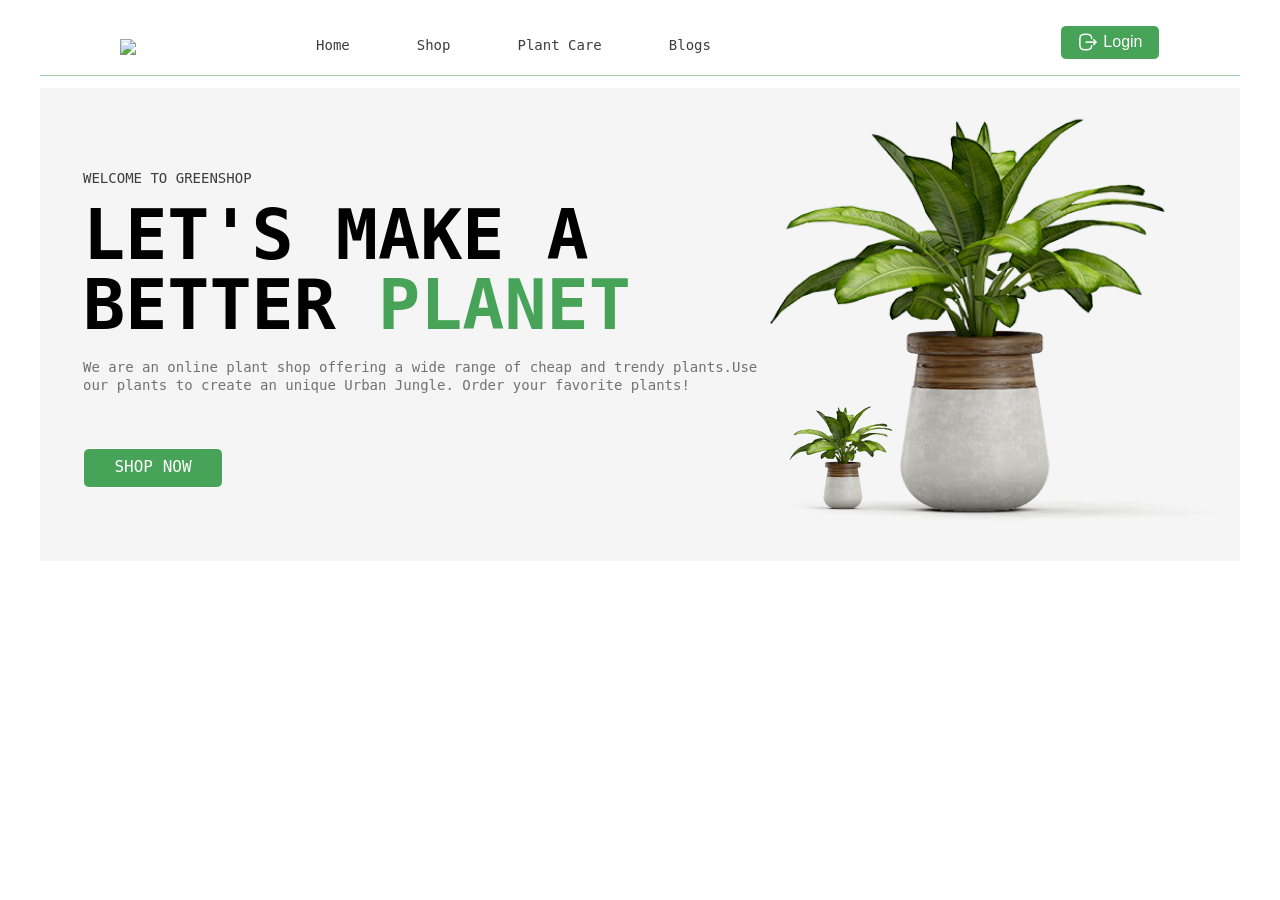
==== index.html @ 3f910950 "add hw" ====
<!DOCTYPE html>
<html lang="en">
<head>
    <meta charset="UTF-8">
    <meta name="viewport" content="width=device-width, initial-scale=1.0">
    <title>GreenShop</title>
    <link rel="stylesheet" href="styles/reset.css">
    <link rel="stylesheet" href="styles/main.css">
</head>
<body>
    <div class="container">
    <header>
        <div class="logo">
        <a href="/" class="header-logo">
            <img src="images/logogreen.svg" alt="GreenShop logo"> 
        </a>
    
            
        <nav>
            <ul class="menu">
               <li>
                <a href="/" class="item-active">Home</a>
            </li> 
            <li>
                <a href="/">Shop</a>
            </li>
               <li class="dropdown">
                <a href="/">Plant Care</a>
            
            <ul class="second-menu">
          
            <li> 
                <a href="/">Drainage</a>
            </li>
            <li> <a href="/">Fungicides</a>     </li>
            <li>  <a href="/"> Fertilizer</a>           </li>
<li class="third-dropdown">
     <a href="/" class="priming">Priming<img src="./images/ArrowRight.png"  alt="ArrowRight">     </a>          

<ul class="third-menu">
    
        <li>
            <a href="/">Universal</a>
        </li>
        <li> <a href="/"> For Ficus </a>        </li>
        <li> <a href="/"> For Cacti </a></li>
        <li><a href="/">  For Citrus </a></li>
        <li> <a href="/">  For those in bloom </a></li>
        <li><a href="/">  For Orchids  </a></li>
    </ul>
</li>
</ul>
</li>
          

               <li>
                
                <a href="/">Blogs</a>
            </li>
             </ul>
        </nav>
       
        <button class="login-button">
       <img src="images/Logout.png" alt="Login logo"><span>Login</span>
    </button>
</div> 
    </header>

    <main>
        <section class="welcome-block">
        <div class="text-container">
            <p class="welcome-text">WELCOME TO GREENSHOP</p>
            <h1 class="better-planet">LET'S MAKE A <span class="highlight">BETTER <span class="green-planet">PLANET</span></span></h1>
            <p class="shop-description">
                <span class="single-line" >We are an online plant shop offering a wide range of cheap and trendy plants.Use</span>
                <span class="new-sentence"> our plants to create an unique Urban Jungle. Order your favorite plants!</span>

                </p>
            <a href="/" class="shop-now">SHOP NOW</a>
        </div>
        
            <img src="images/hero.png" alt= "Large Plant">
       
             </section>
    </main>
    </div>
</body>
</html>
---- styles/main.css ----
* {
    box-sizing:border-box;
}
body{
    width:100%;
    max-width: 1440px;
    height:597px;
 font-family: "Ubuntu Mono", monospace;
  font-weight: 400;
  font-style: normal;
  margin:0px;
  padding:0px;
}
.container{
    width:100%;
    max-width: 1440px;
    height:597px;
    text-align: center;
    display: inline-block;
}
header{
    font-size:0px;
    width:100%;
    max-width:1200px;
   margin-top: 18px;
    min-height:53px;
     display: inline-block;
    border:none;
    border-bottom:1px solid #46A35880;
    box-sizing: border-box;

   
    
   
    
}


   .header-logo, nav, .image-button{  
    display:inline-block;
    vertical-align:middle;
    margin: 0;
    margin-right: 70px;
}
 main{
   display: inline-block;
    max-width:1200px;
   padding-top: 12px;

}

.header-logo img{
    width:150px;
    height: 34.3px;
    margin:0;
    display: inline;
    vertical-align:middle;
   
    
}
.header-logo{
    padding-right: 100px;
    
}
nav{
    display: inline-block;
    margin: 0 auto;
}
.menu{
    list-style: none;
    padding: 0;
    margin: 0;
    text-decoration: none;
   
    display: inline-block;
  
}
.menu > li{
    position: relative;
    display: inline-block;
}
.menu > li > a {
    text-decoration: none;
    padding: 10px;
    display: inline-block;
}
.second-menu {
    display: none;
    position: absolute;
    top: 100%;
    right:  30%;
    padding: 10px 0px;
    background-color: #EDF6EE;
 
  width: 168px;
height: 173px;


}
.second-menu li{
    width: 100%;
}
 .third-dropdown  a:hover {
   background-color:  #1A712A;
    width: 100%;
    cursor: pointer;
}
.second-menu a:hover {
    border-bottom: none;
   color:  #FFFFFF;
   cursor: pointer;
background-color: #1A712A;;
width: 100%;
}
.dropdown:hover .second-menu {
    display: block;
}
.second-menu li{
    padding: 5px 0;
   
  width: 100%;

}
.third-dropdown{
    position: relative;
}
.third-menu li{
    width:100%;
}
.third-menu {
 
display: none;
background-color: #EDF6EE;
    position: absolute;
    top:-194%;
    left:100%;
    padding: 10px;
    width: 178px;
    min-height: 275px;
    font-size: 12px;
  color:  #3D3D3D;
 

   
    text-align: left;
    


}
.priming{
    display: inline-block;
  
}
.priming img{
    padding-left: 90px;
  
}
.second-menu li:hover  .third-menu {
    display: block;
}


.second-menu a, .third-menu a:hover {
    background-color: #EDF6EE;
    color: #FFFFFF;
    border-bottom: none;
}
.second-menu a, .third-menu a {
    display: block;
    color: #3D3D3D;
 
    border-bottom: none;
}




nav ul{
   padding: 0;
   margin: 0;
    display: inline-block;
   

}
.header-logo, ul{
    display: inline-block;
    vertical-align: middle;
}

li {
display:inline-block;
line-height:34.3px;

}
.second-menu li a, .third-menu li a {
    font-size:14px;
    font-weight:400;
    line-height: 20px;
    text-align: left;
   color:  #3D3D3D;

}

   
li a{
    font-size:14px;
    font-weight:400;
   display: inline-block;
 
    text-decoration:none;
padding-bottom: 12px;
   color: #3D3D3D;
    border-bottom: 3px solid transparent;
 padding-top:5px 0px;
   margin-right: 47px;
   
}


li a:hover {
    font-weight:700;
    border-bottom:3px solid #46A358;
color: black;
  
  
   
}


h1{
    font-size: 70px;
    font-weight: 700;
    line-height:70px;
}
.green-planet{
    color: #46A358; ;
}
p{
font-size: 14px;
font-weight: 500;
line-height: 16px;

}
.welcome-block{
    background-color:#f5f5f5;
    display: inline-block;
    width:100%;
    text-align:left;

}
.text-container{
    display: inline-block;
   width: 56%;
    vertical-align: top;
    padding-left: 43px;
    padding-top: 68px;
    


}
.welcome-text{
    font-size:14px;
    color: #3D3D3D;
}
    .better-planet{
margin-top: 5px;
    }
    .shop-description{
        font-size: 14px;
        margin-top: -40px;
        line-height:18px;
        color: #727272;
        
    }
    
    
.single-line{
    white-space: nowrap;
}
.new-sentence{
    display: block;
    
}
.hero-image {
    text-align: right;
    display: inline-block;
    width: 507px;
    height: 450px;


   
}
.shop-now {
    border:0px;
    background: #46a358;
    padding: 10px;
    border: 1px solid #FFFFFF;
    border-radius:6px;
    color: #FFFFFF;
    text-decoration:none;
    margin-top: 40px;
    display: inline-block;
    width: 140px;
    height: 40px;
 text-align: center;

}
.image-button{ 

display:inline-block;
    border:none;
  
 
   
   
}

.login-button {
   
width: 100px;
height: 35px;
font-size: 16px;
font-weight: 500;
line-height: 20.11px;
border: 0px;
background: #46a358;
padding: 0px;
border: 1px solid #FFFFFF;
border-radius: 6px;
color: #FFFFFF;
display: inline-block;
text-align: center;
margin-left: 292px;









}
.login-button img{
    display: inline-block;
    vertical-align: middle;
    width:20px;
    height: auto;
    margin-left:17px;
    width: 20px;
    height: 20px;
    margin-right: 5px;
    margin-left: 1px;
   color: #FFFFFF;

    

}
.login-button span {
    display: inline-block;
    line-height: 1;
    vertical-align: middle;
   


}
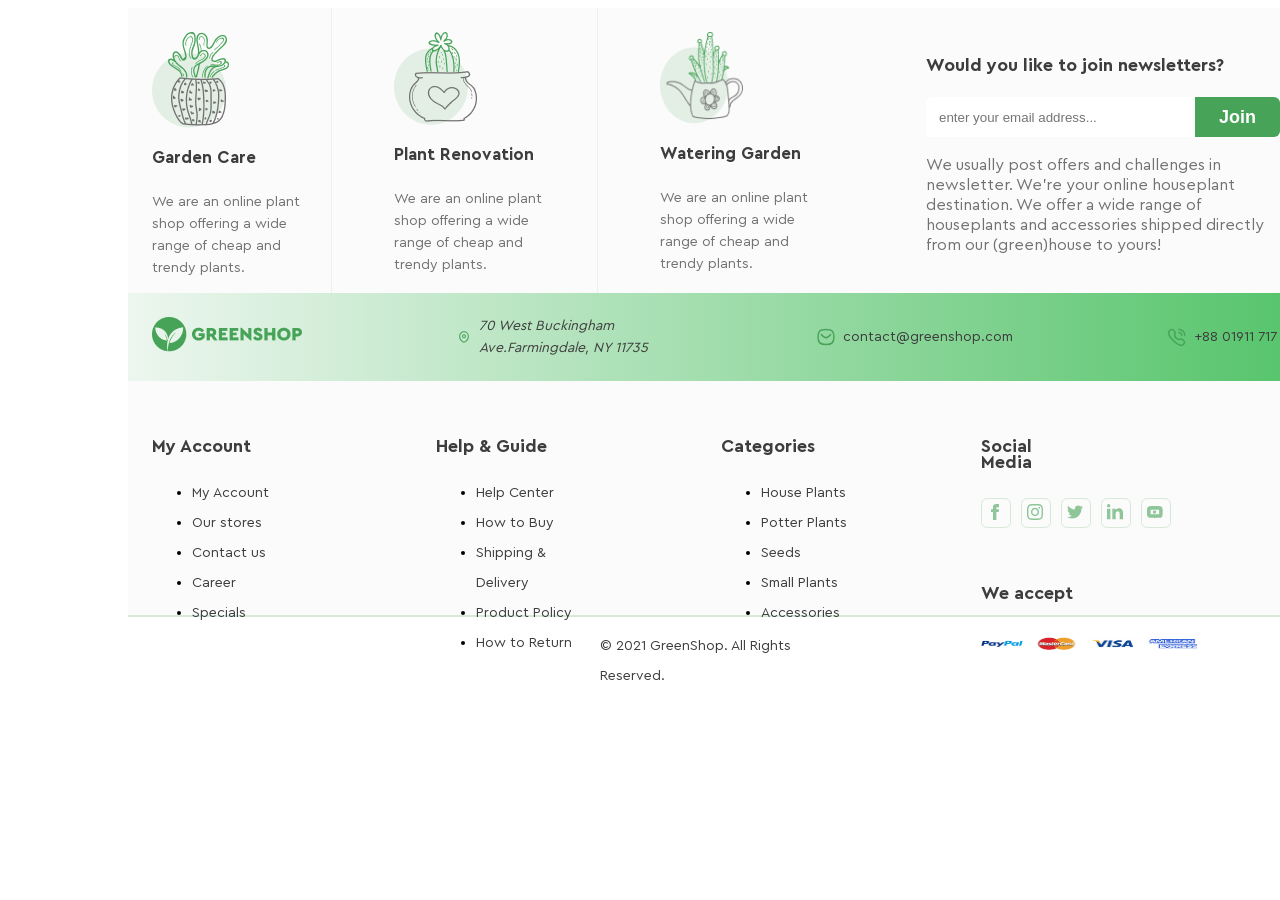
==== commit 7ec0d4db: "add new changes" ====
--- a/index.html
+++ b/index.html
@@ -4,85 +4,121 @@
     <meta charset="UTF-8">
     <meta name="viewport" content="width=device-width, initial-scale=1.0">
     <title>GreenShop</title>
-    <link rel="stylesheet" href="styles/reset.css">
-    <link rel="stylesheet" href="styles/main.css">
+   
+    <link rel="stylesheet" href="./styles/reset.css">
+    <link rel="stylesheet" href="./styles/main.css">
+    <link rel="stylesheet" href="./styles/fonts.css">
 </head>
 <body>
-    <div class="container">
-    <header>
-        <div class="logo">
-        <a href="/" class="header-logo">
-            <img src="images/logogreen.svg" alt="GreenShop logo"> 
-        </a>
-    
-            
-        <nav>
-            <ul class="menu">
-               <li>
-                <a href="/" class="item-active">Home</a>
-            </li> 
-            <li>
-                <a href="/">Shop</a>
-            </li>
-               <li class="dropdown">
-                <a href="/">Plant Care</a>
-            
-            <ul class="second-menu">
+    <footer class="footer-container">
+        <div class="footer-top">
+            <div class="service">
+                <img src="./images/Picture.png" alt="Garden Care">
+                <h3>Garden Care</h3>
+                <p>We are an online plant shop offering a wide range of cheap and trendy plants.</p>
+            </div>
+           
+            <div class="service">
+                <img src="./images/Picture1.png" alt="Plant Renovation">
+                <h3>Plant Renovation</h3>
+                <p>We are an online plant shop offering a wide range of cheap and trendy plants.</p>
+            </div>
+            <div class="service">
+                <img src="./images/Picture2.png" alt="Watering Garden">
+                <h3>Watering Garden</h3>
+                <p>We are an online plant shop offering a wide range of cheap and trendy plants.</p>
+            </div>
+          <div class="newsletter">
+            <h3>Would you like to join newsletters?</h3>
+            <form>
+           <input type="email" placeholder="enter your email address...">
+           <button type="submit">Join</button>
+            </form>
+            <p>We usually post offers and challenges in newsletter. We’re your online houseplant destination. We offer a wide range of houseplants and accessories shipped directly from our (green)house to yours! </p>
+          </div>
+        </div>
+        <div class="footer-middle">
+            <div class="contact-info">
+                <a href="./">
+                <img class="contact-logo" src="./images/Frame9.png" alt="GreenShop"> </a>
+                <div class="address">
+                 <img class="icon-small" src="./images/Location.svg" alt="Location icon">
+                    <address> 70 West Buckingham Ave.Farmingdale, NY 11735</address>
+                </div>
+                <div class="email">
+                    <img src="./images/Message.svg" alt="Message icon">
+                   <p>
+                    <a href="mailto:contact@greenshop.com">contact@greenshop.com</a></p>
+            </div>
+               <div class="phone">
+                <img src="./images/Calling.svg" alt="Calling icon">
+            <p><a href="tel:+8801911717490">+88 01911 717 490</a></p>
+               </div>
           
-            <li> 
-                <a href="/">Drainage</a>
-            </li>
-            <li> <a href="/">Fungicides</a>     </li>
-            <li>  <a href="/"> Fertilizer</a>           </li>
-<li class="third-dropdown">
-     <a href="/" class="priming">Priming<img src="./images/ArrowRight.png"  alt="ArrowRight">     </a>          
+</div>
+        </div>
+        <div class="footer-bottom">
+            <nav class="links">
+                <h4>My Account</h4>
+                <ul>
+                    <li>
+                        <a href="/">My Account</a></li>
+                        <li><a href="/">Our stores</a></li>
+                        <li><a href="/">Contact us</a></li>
+                        <li> <a href="/">Career</a></li>
+                         <li><a href="/">Specials</a></li>   
+                           
+                             </ul>
+            </nav>
+            <nav class="links">
+                <h4>Help & Guide</h4>
+                <ul>
+                    <li>
+                        <a href="/">Help Center</a></li>
+                        <li><a href="/">How to Buy</a></li>
+                        <li><a href="/">Shipping & Delivery</a></li>
+                        <li> <a href="/">Product Policy</a></li>
+                         <li><a href="/">How to Return</a></li>   
+                           
+                             </ul>
+            </nav>
+            <nav class="links">
+                <h4>Categories</h4>
+                <ul>
+                    <li>
+                        <a href="/">House Plants</a></li>
+                        <li><a href="/">Potter Plants</a></li>
+                        <li><a href="/">Seeds</a></li>
+                        <li> <a href="/">Small Plants</a></li>
+                         <li><a href="/">Accessories</a></li>   
+                            </ul>
+            </nav>
+           <div class="social-media">
+<h4>Social Media</h4>
+<div class="icons">
+    <a href="/" class="icon"><img src="./images/Facebook.svg" alt="Logo Facebook"></a>
+    <a href="/" class="icon"><img src="./images/Instagram.svg" alt="Logo Instagram"></a>
+    <a href="/" class="icon"><img src="./images/Twitter.svg" alt="Logo Twitter"></a>
+    <a href="/" class="icon"><img src="./images/Linkedin.svg" alt="Logo Linkedin"></a>
+    <a href="/" class="icon"><img src="./images/Union.svg" alt="Logo Union"></a>
 
-<ul class="third-menu">
-    
-        <li>
-            <a href="/">Universal</a>
-        </li>
-        <li> <a href="/"> For Ficus </a>        </li>
-        <li> <a href="/"> For Cacti </a></li>
-        <li><a href="/">  For Citrus </a></li>
-        <li> <a href="/">  For those in bloom </a></li>
-        <li><a href="/">  For Orchids  </a></li>
-    </ul>
-</li>
-</ul>
-</li>
+</div>
           
+<h4>We accept</h4>
+<a href="/">
+<img class="pay-pal" src="./images/image16.png" alt="Payment methods">
+</a>  
+</div>
 
-               <li>
-                
-                <a href="/">Blogs</a>
-            </li>
-             </ul>
-        </nav>
-       
-        <button class="login-button">
-       <img src="images/Logout.png" alt="Login logo"><span>Login</span>
-    </button>
-</div> 
-    </header>
 
-    <main>
-        <section class="welcome-block">
-        <div class="text-container">
-            <p class="welcome-text">WELCOME TO GREENSHOP</p>
-            <h1 class="better-planet">LET'S MAKE A <span class="highlight">BETTER <span class="green-planet">PLANET</span></span></h1>
-            <p class="shop-description">
-                <span class="single-line" >We are an online plant shop offering a wide range of cheap and trendy plants.Use</span>
-                <span class="new-sentence"> our plants to create an unique Urban Jungle. Order your favorite plants!</span>
+           
 
-                </p>
-            <a href="/" class="shop-now">SHOP NOW</a>
+
+
         </div>
-        
-            <img src="images/hero.png" alt= "Large Plant">
-       
-             </section>
-    </main>
-    </div>
+        <div class="reserved">
+        <p class="coopright"> &copy; 2021 GreenShop. All Rights Reserved.  </p>
+        </div>
+    </footer>
 </body>
-</html>
+</html>
--- a/styles/main.css
+++ b/styles/main.css
@@ -1,369 +1,314 @@
-
 * {
     box-sizing:border-box;
 }
 body{
-    width:100%;
-    max-width: 1440px;
-    height:597px;
- font-family: "Ubuntu Mono", monospace;
-  font-weight: 400;
-  font-style: normal;
-  margin:0px;
-  padding:0px;
-}
-.container{
-    width:100%;
-    max-width: 1440px;
-    height:597px;
-    text-align: center;
-    display: inline-block;
-}
-header{
-    font-size:0px;
-    width:100%;
-    max-width:1200px;
-   margin-top: 18px;
-    min-height:53px;
-     display: inline-block;
-    border:none;
-    border-bottom:1px solid #46A35880;
-    box-sizing: border-box;
-
+    width:1440px;
+font-family: Cera Pro ;
+
+}
+.footer-container{
+  max-width: 1200px;
+ margin: 0 auto;
+}
+.footer-top {
+    display: flex;
+    flex-wrap: wrap;
+    
+    gap:62px;
+  max-width: 1200px;
+min-height: 250px;
+background-color: #FBFBFB;
+
+    
+}
+.service{
+   width: 204px;
+  min-height: 202px;
+padding-top: 24px;
+border-right: 1px solid  #46A3581A;
+
+padding-right: 30px;
+
+
+
+
+ 
+}
+
+
+.service:first-child{
+    padding-left: 24px;
+}
+.service:nth-child(3) {
+border-right: none;
+}
+
+.service h3{
+    
+font-size: 17px;
+font-weight: 700;
+line-height: 16px;
+padding-bottom: 8px;
+color:#3D3D3D;
+
+}
+.service img{
+   max-width: 83px;
+   min-height: 92px;
+  
+}
+.service p{
+  color: #727272;
+
+    font-size: 14px;
+    font-weight: 400;
+    line-height: 22px;
    
     
-   
-    
-}
-
-
-   .header-logo, nav, .image-button{  
-    display:inline-block;
-    vertical-align:middle;
-    margin: 0;
-    margin-right: 70px;
-}
- main{
-   display: inline-block;
-    max-width:1200px;
-   padding-top: 12px;
-
-}
-
-.header-logo img{
-    width:150px;
-    height: 34.3px;
-    margin:0;
-    display: inline;
-    vertical-align:middle;
-   
-    
-}
-.header-logo{
-    padding-right: 100px;
-    
-}
-nav{
-    display: inline-block;
-    margin: 0 auto;
-}
-.menu{
-    list-style: none;
-    padding: 0;
-    margin: 0;
-    text-decoration: none;
-   
-    display: inline-block;
+}
+.newsletter {
+   max-width: 354px;
+height: 202px;
+margin-top: 24px ;
+
+}
+.newsletter h3{
+    width: 298px;
+    height:16px;
+font-size: 18px;
+font-weight: 700;
+line-height: 16px;
+margin-top: 25px;
+color: #3D3D3D;
+
+
+}
+.newsletter form{
+    width: 354px;
+height: 40px;
+
+display: flex;
+align-items: center;
+
+font-size: 14px;
+font-weight: 400;
+line-height: 16px;
+padding: 12px 0px 12px 11px;
+color: #ACACAC;
+
+border-radius: 6px 0px 0px 0px;
+background-color: #FFFFFF;
+margin-top: 24px;
+
+}
+.newsletter p{
+ max-width: 354px;
+height: 89px;
+color: #727272;
+margin-top: 18px;
+}
+.newsletter button{
+    width: 85px;
+height: 40px;
+background-color:   #46A358;
+color:  #FFFFFF;
+
+font-size: 18px;
+font-weight: 700;
+line-height: 16px;
+
+cursor: pointer;
+margin-left: 86px;
+border-radius: 0px 6px 6px 0px;
+border: none;
+
+
+
+}
+.newsletter button:hover{
+    background-color: #4aa95d;
+}
+.newsletter input {
+    width: 172px;
+height: 16px;
+border:none;
+
+}
+.footer-middle{
+    display: flex;
+
+    width: 1200px;
+height: 88px;
+background: linear-gradient(90deg, #EDF6EF 0%, #52C368 100%);
+
+
+}
+
+ 
+
+.contact-info{
+    display: flex;
+   align-items: center;
+ gap:155px;
+ padding-left: 24px;
+
+}
+
+.contact-logo img{
+    width: 150px;
+height: 34.3px;
+
+
+}
+
+.icon-small {
+    width: 14px;
+    height: 14px;
   
 }
-.menu > li{
+.address{
+
+    width: 205px;
+    height: 44px;
+  color:  #3D3D3D;
+
+
+    
+    
+}
+.address, .email , .phone {
+    display: flex;
+    align-items: center;
+   gap: 8px;
+}
+.email  {
+    width: 195px;
+height: 22px;
+text-decoration: none;
+
+
+}
+.address, .email a , .phone a {
+    font-size: 14px;
+    font-weight: 400;
+    line-height: 22px;
+    text-align: left;
+ color:  #3D3D3D;
+ text-decoration: none;
+    
+}
+.phone    {
+    width: 140px;
+height: 22px;
+
+}
+.footer-bottom{
+    width: 1200px;
+height: 236px;
+background: #FBFBFB;
+display: flex;
+flex-direction: column;
+flex-wrap: wrap;
+border-bottom:2px solid #46A35833;
+
+
+}
+
+
+.links{
+    gap:140px;
+    width: 137px;
+height: 174px;
+margin-top:33px;
+margin-left: 24px;
+
+}
+.footer-bottom .links li a{
+text-decoration: none;
+
+color: #3D3D3D;
+font-size: 14px;
+font-weight: 400;
+line-height: 30px;
+text-align: left;
+
+
+}
+.footer-bottom h4{
+    width: 112px;
+height: 16px;
+color: #3D3D3D;
+
+font-size: 18px;
+font-weight: 700;
+line-height: 16px;
+text-align: left;
+
+
+}
+.reserved{
+    display: flex;
+    justify-content: center;
+    align-items: center;
+}
+.coopright{
+    width: 257px;
+height: 30px;
+
+font-size: 14px;
+font-weight: 400;
+line-height: 30px;
+color:#3D3D3D;
+
+
+}
+.icons {
+    display: flex;
+    gap:10px;
+}
+.icon {
+   margin-top:20px;
+   margin-bottom: 33px;
     position: relative;
-    display: inline-block;
-}
-.menu > li > a {
-    text-decoration: none;
-    padding: 10px;
-    display: inline-block;
-}
-.second-menu {
-    display: none;
+    width: 30px;
+height: 30px;
+border: 1px solid #46A35833;
+border-radius:6px ;
+color:#46A35899;
+
+
+}
+.icon img{
     position: absolute;
-    top: 100%;
-    right:  30%;
-    padding: 10px 0px;
-    background-color: #EDF6EE;
- 
-  width: 168px;
-height: 173px;
-
-
-}
-.second-menu li{
-    width: 100%;
-}
- .third-dropdown  a:hover {
-   background-color:  #1A712A;
-    width: 100%;
-    cursor: pointer;
-}
-.second-menu a:hover {
-    border-bottom: none;
-   color:  #FFFFFF;
-   cursor: pointer;
-background-color: #1A712A;;
-width: 100%;
-}
-.dropdown:hover .second-menu {
-    display: block;
-}
-.second-menu li{
-    padding: 5px 0;
-   
-  width: 100%;
-
-}
-.third-dropdown{
-    position: relative;
-}
-.third-menu li{
-    width:100%;
-}
-.third-menu {
- 
-display: none;
-background-color: #EDF6EE;
-    position: absolute;
-    top:-194%;
-    left:100%;
-    padding: 10px;
-    width: 178px;
-    min-height: 275px;
-    font-size: 12px;
+    top:20%;
+ left: 20%;
+    width: 16px;
+    height: 16px;
+}
+.icon:hover{
+  color: #6ab97b99;
+  border-color: #33683f99 ;
+  
+}
+.social-media h4{
+    width: 106px;
+    height: 16px;
   color:  #3D3D3D;
- 
-
-   
+
+    font-size: 18px;
+    font-weight: 700;
+    line-height: 16px;
     text-align: left;
     
-
-
-}
-.priming{
-    display: inline-block;
-  
-}
-.priming img{
-    padding-left: 90px;
-  
-}
-.second-menu li:hover  .third-menu {
-    display: block;
-}
-
-
-.second-menu a, .third-menu a:hover {
-    background-color: #EDF6EE;
-    color: #FFFFFF;
-    border-bottom: none;
-}
-.second-menu a, .third-menu a {
-    display: block;
-    color: #3D3D3D;
- 
-    border-bottom: none;
-}
-
-
-
-
-nav ul{
-   padding: 0;
-   margin: 0;
-    display: inline-block;
-   
-
-}
-.header-logo, ul{
-    display: inline-block;
-    vertical-align: middle;
-}
-
-li {
-display:inline-block;
-line-height:34.3px;
-
-}
-.second-menu li a, .third-menu li a {
-    font-size:14px;
-    font-weight:400;
-    line-height: 20px;
-    text-align: left;
-   color:  #3D3D3D;
-
-}
-
-   
-li a{
-    font-size:14px;
-    font-weight:400;
-   display: inline-block;
- 
-    text-decoration:none;
-padding-bottom: 12px;
-   color: #3D3D3D;
-    border-bottom: 3px solid transparent;
- padding-top:5px 0px;
-   margin-right: 47px;
-   
-}
-
-
-li a:hover {
-    font-weight:700;
-    border-bottom:3px solid #46A358;
-color: black;
-  
-  
-   
-}
-
-
-h1{
-    font-size: 70px;
-    font-weight: 700;
-    line-height:70px;
-}
-.green-planet{
-    color: #46A358; ;
-}
-p{
-font-size: 14px;
-font-weight: 500;
-line-height: 16px;
-
-}
-.welcome-block{
-    background-color:#f5f5f5;
-    display: inline-block;
-    width:100%;
-    text-align:left;
-
-}
-.text-container{
-    display: inline-block;
-   width: 56%;
-    vertical-align: top;
-    padding-left: 43px;
-    padding-top: 68px;
-    
-
-
-}
-.welcome-text{
-    font-size:14px;
-    color: #3D3D3D;
-}
-    .better-planet{
-margin-top: 5px;
-    }
-    .shop-description{
-        font-size: 14px;
-        margin-top: -40px;
-        line-height:18px;
-        color: #727272;
-        
-    }
-    
-    
-.single-line{
-    white-space: nowrap;
-}
-.new-sentence{
-    display: block;
-    
-}
-.hero-image {
-    text-align: right;
-    display: inline-block;
-    width: 507px;
-    height: 450px;
-
-
-   
-}
-.shop-now {
-    border:0px;
-    background: #46a358;
-    padding: 10px;
-    border: 1px solid #FFFFFF;
-    border-radius:6px;
-    color: #FFFFFF;
-    text-decoration:none;
-    margin-top: 40px;
-    display: inline-block;
-    width: 140px;
-    height: 40px;
- text-align: center;
-
-}
-.image-button{ 
-
-display:inline-block;
-    border:none;
-  
- 
-   
-   
-}
-
-.login-button {
-   
-width: 100px;
-height: 35px;
-font-size: 16px;
-font-weight: 500;
-line-height: 20.11px;
-border: 0px;
-background: #46a358;
-padding: 0px;
-border: 1px solid #FFFFFF;
-border-radius: 6px;
-color: #FFFFFF;
-display: inline-block;
-text-align: center;
-margin-left: 292px;
-
-
-
-
-
-
-
-
-
-}
-.login-button img{
-    display: inline-block;
-    vertical-align: middle;
-    width:20px;
-    height: auto;
-    margin-left:17px;
-    width: 20px;
-    height: 20px;
-    margin-right: 5px;
-    margin-left: 1px;
-   color: #FFFFFF;
-
-    
-
-}
-.login-button span {
-    display: inline-block;
-    line-height: 1;
-    vertical-align: middle;
-   
-
-
-}
-
-
+}
+.social-media{
+    width: 224px;
+height: 154px;
+margin-top: 33px;
+}
+.pay-pal{
+    width: 218px;
+height: 26px;
+padding-top: 12px;
+
+}
--- a/styles/fonts.css
+++ b/styles/fonts.css
@@ -0,0 +1,48 @@
+
+
+@font-face {
+    font-family:"Cera Pro";
+    src: url("../font/CeraPro-Bold.eot");
+    src: local("../font/Cera Pro Bold"), local("CeraPro-Bold"),
+        url("../font/CeraPro-Bold.eot?#iefix") format("embedded-opentype"),
+        url("../font/CeraPro-Bold.woff2") format("woff2"),
+        url("../font/CeraPro-Bold.woff") format("woff"),
+        url("../font/CeraPro-Bold.ttf") format("truetype");
+    font-weight: bold;
+    font-style: normal;
+}
+
+@font-face {
+    font-family:"Cera Pro";
+    src: url("../font/CeraPro-Regular.eot");
+    src: local("../font/Cera Pro Regular"), local("CeraPro-Regular"),
+        url("../font/CeraPro-Regular.eot?#iefix") format("embedded-opentype"),
+        url("../font/CeraPro-Regular.woff2") format("woff2"),
+        url("../font/CeraPro-Regular.woff") format("woff"),
+        url("../font/CeraPro-Regular.ttf") format("truetype");
+    font-weight: normal;
+    font-style: normal;
+}
+@font-face {
+    font-family: 'Cera Pro';
+    src: url("../font/CeraPro-Black.eot");
+    src: local("../font/Cera Pro Black"), local('CeraPro-Black'),
+        url("../font/CeraPro-Black.eot?#iefix") format('embedded-opentype'),
+        url("../font/CeraPro-Black.woff2") format('woff2'),
+        url("../font/CeraPro-Black.woff") format('woff'),
+        url("../font/CeraPro-Black.ttf") format('truetype');
+    font-weight: 900;
+    font-style: normal;
+}
+
+@font-face {
+    font-family: 'Cera Pro';
+    src: url("../font/CeraPro-Bold.eot");
+    src: local("../font/Cera Pro Bold"), local('CeraPro-Bold'),
+        url("../font/CeraPro-Bold.eot?#iefix") format('embedded-opentype'),
+        url("../font/CeraPro-Bold.woff2") format('woff2'),
+        url("../font/CeraPro-Bold.woff") format('woff'),
+        url("../font/CeraPro-Bold.ttf") format('truetype');
+    font-weight: bold;
+    font-style: normal;
+}
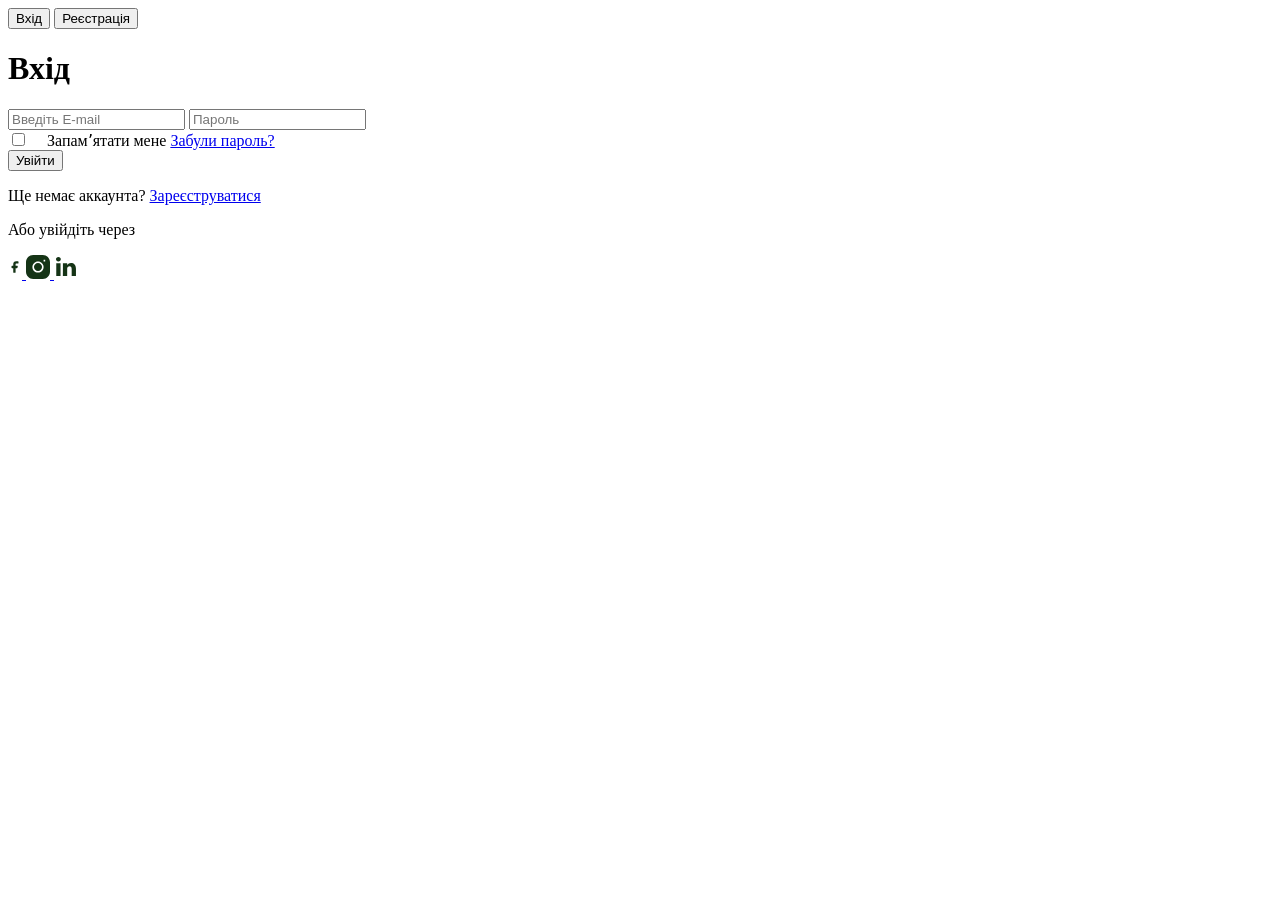
==== commit ec0f7882: "add" ====
--- a/index.html
+++ b/index.html
@@ -3,122 +3,67 @@
 <head>
     <meta charset="UTF-8">
     <meta name="viewport" content="width=device-width, initial-scale=1.0">
-    <title>GreenShop</title>
-   
-    <link rel="stylesheet" href="./styles/reset.css">
-    <link rel="stylesheet" href="./styles/main.css">
-    <link rel="stylesheet" href="./styles/fonts.css">
+    <title>REgistration</title>
+    
+    <link rel="preconnect" href="https://fonts.googleapis.com">
+<link rel="preconnect" href="https://fonts.gstatic.com" crossorigin>
+<link href="https://fonts.googleapis.com/css2?family=Roboto&display=swap" rel="stylesheet">
+    <link rel="stylesheet" href="../styles/reset.css">
+    <link rel="stylesheet" href="../styles/main.css">
 </head>
 <body>
-    <footer class="footer-container">
-        <div class="footer-top">
-            <div class="service">
-                <img src="./images/Picture.png" alt="Garden Care">
-                <h3>Garden Care</h3>
-                <p>We are an online plant shop offering a wide range of cheap and trendy plants.</p>
+    <div class="background">
+        <div class="login-container">
+            <div class="header-buttons">
+                <button class="active">Вхід</button>
+                <button class="register-btn">Реєстрація</button>
             </div>
-           
-            <div class="service">
-                <img src="./images/Picture1.png" alt="Plant Renovation">
-                <h3>Plant Renovation</h3>
-                <p>We are an online plant shop offering a wide range of cheap and trendy plants.</p>
-            </div>
-            <div class="service">
-                <img src="./images/Picture2.png" alt="Watering Garden">
-                <h3>Watering Garden</h3>
-                <p>We are an online plant shop offering a wide range of cheap and trendy plants.</p>
-            </div>
-          <div class="newsletter">
-            <h3>Would you like to join newsletters?</h3>
-            <form>
-           <input type="email" placeholder="enter your email address...">
-           <button type="submit">Join</button>
-            </form>
-            <p>We usually post offers and challenges in newsletter. We’re your online houseplant destination. We offer a wide range of houseplants and accessories shipped directly from our (green)house to yours! </p>
-          </div>
-        </div>
-        <div class="footer-middle">
-            <div class="contact-info">
-                <a href="./">
-                <img class="contact-logo" src="./images/Frame9.png" alt="GreenShop"> </a>
-                <div class="address">
-                 <img class="icon-small" src="./images/Location.svg" alt="Location icon">
-                    <address> 70 West Buckingham Ave.Farmingdale, NY 11735</address>
-                </div>
-                <div class="email">
-                    <img src="./images/Message.svg" alt="Message icon">
-                   <p>
-                    <a href="mailto:contact@greenshop.com">contact@greenshop.com</a></p>
-            </div>
-               <div class="phone">
-                <img src="./images/Calling.svg" alt="Calling icon">
-            <p><a href="tel:+8801911717490">+88 01911 717 490</a></p>
-               </div>
-          
+            <div class="form-wrapper">
+         <h1 class="form-header">Вхід</h1>
+<form>
+    <input type="email" placeholder="Введіть E-mail" required>
+<input type="password" placeholder="Пароль" required>
+
+<div class="checkbox-container">
+   <input type="checkbox" id="remember" name="remember">
+    <label for="remember" class="checkbox-icon">
+       <svg class="check-mark" width="11" height="11" viewBox="0 0 11 11" fill="none" xmlns="http://www.w3.org/2000/svg">
+      <path d="M1 6L4.5 10L10 1" stroke="white" stroke-linecap="round" />
+    </svg>
+   <span> Запамʼятати мене</span>
+  </label>
+
+ 
+     
+    <a href="#" class="forgot-password">Забули пароль?</a>
 </div>
-        </div>
-        <div class="footer-bottom">
-            <nav class="links">
-                <h4>My Account</h4>
-                <ul>
-                    <li>
-                        <a href="/">My Account</a></li>
-                        <li><a href="/">Our stores</a></li>
-                        <li><a href="/">Contact us</a></li>
-                        <li> <a href="/">Career</a></li>
-                         <li><a href="/">Specials</a></li>   
-                           
-                             </ul>
-            </nav>
-            <nav class="links">
-                <h4>Help & Guide</h4>
-                <ul>
-                    <li>
-                        <a href="/">Help Center</a></li>
-                        <li><a href="/">How to Buy</a></li>
-                        <li><a href="/">Shipping & Delivery</a></li>
-                        <li> <a href="/">Product Policy</a></li>
-                         <li><a href="/">How to Return</a></li>   
-                           
-                             </ul>
-            </nav>
-            <nav class="links">
-                <h4>Categories</h4>
-                <ul>
-                    <li>
-                        <a href="/">House Plants</a></li>
-                        <li><a href="/">Potter Plants</a></li>
-                        <li><a href="/">Seeds</a></li>
-                        <li> <a href="/">Small Plants</a></li>
-                         <li><a href="/">Accessories</a></li>   
-                            </ul>
-            </nav>
-           <div class="social-media">
-<h4>Social Media</h4>
-<div class="icons">
-    <a href="/" class="icon"><img src="./images/Facebook.svg" alt="Logo Facebook"></a>
-    <a href="/" class="icon"><img src="./images/Instagram.svg" alt="Logo Instagram"></a>
-    <a href="/" class="icon"><img src="./images/Twitter.svg" alt="Logo Twitter"></a>
-    <a href="/" class="icon"><img src="./images/Linkedin.svg" alt="Logo Linkedin"></a>
-    <a href="/" class="icon"><img src="./images/Union.svg" alt="Logo Union"></a>
-
+<button type="submit" class="login-button">Увійти</button>
+</form>
+<div class="registration">
+    <p class="register-text">Ще немає аккаунта?
+    <a href="#">Зареєструватися</a></p>
 </div>
-          
-<h4>We accept</h4>
-<a href="/">
-<img class="pay-pal" src="./images/image16.png" alt="Payment methods">
-</a>  
+<div class="social-login">
+    <p>Або увійдіть через</p>
+</div>
+    <div class="social-icons">
+        <a href="#" class="social-link social-facebook">
+            <svg  width="14px" height="24px" viewBox="0 0 24 24"  xmlns="http://www.w3.org/2000/svg" class="icon flat-color"><path d="M14,6h3a1,1,0,0,0,1-1V3a1,1,0,0,0-1-1H14A5,5,0,0,0,9,7v3H7a1,1,0,0,0-1,1v2a1,1,0,0,0,1,1H9v7a1,1,0,0,0,1,1h2a1,1,0,0,0,1-1V14h2.22a1,1,0,0,0,1-.76l.5-2a1,1,0,0,0-1-1.24H13V7A1,1,0,0,1,14,6Z" style="fill: #153416;"></path></svg>
+            </a>
+             <a href="#" class="social-link social-instagram">
+            <svg width="24px" height="24px" viewBox="0 0 15 15" fill="#153416" xmlns="http://www.w3.org/2000/svg">
+                <path d="M7.5 5C6.11929 5 5 6.11929 5 7.5C5 8.88071 6.11929 10 7.5 10C8.88071 10 10 8.88071 10 7.5C10 6.11929 8.88071 5 7.5 5Z" fill="##153416"/>
+                <path fill-rule="evenodd" clip-rule="evenodd" d="M4.5 0C2.01472 0 0 2.01472 0 4.5V10.5C0 12.9853 2.01472 15 4.5 15H10.5C12.9853 15 15 12.9853 15 10.5V4.5C15 2.01472 12.9853 0 10.5 0H4.5ZM4 7.5C4 5.567 5.567 4 7.5 4C9.433 4 11 5.567 11 7.5C11 9.433 9.433 11 7.5 11C5.567 11 4 9.433 4 7.5ZM11 4H12V3H11V4Z" fill="#153416"/>
+                </svg>
+        </a>
+        <a href="#" class="social-link social-linkedin">
+            <svg fill="#153416" width="24px" height="24px" viewBox="-2 -2 24 24" xmlns="http://www.w3.org/2000/svg" preserveAspectRatio="xMinYMin" class="jam jam-linkedin"><path d='M19.959 11.719v7.379h-4.278v-6.885c0-1.73-.619-2.91-2.167-2.91-1.182 0-1.886.796-2.195 1.565-.113.275-.142.658-.142 1.043v7.187h-4.28s.058-11.66 0-12.869h4.28v1.824l-.028.042h.028v-.042c.568-.875 1.583-2.126 3.856-2.126 2.815 0 4.926 1.84 4.926 5.792zM2.421.026C.958.026 0 .986 0 2.249c0 1.235.93 2.224 2.365 2.224h.028c1.493 0 2.42-.989 2.42-2.224C4.787.986 3.887.026 2.422.026zM.254 19.098h4.278V6.229H.254v12.869z' /></svg>
+        </a>
+    </div>
 </div>
 
-
-           
-
-
-
+            </div>
         </div>
-        <div class="reserved">
-        <p class="coopright"> &copy; 2021 GreenShop. All Rights Reserved.  </p>
-        </div>
-    </footer>
+   
 </body>
 </html>
